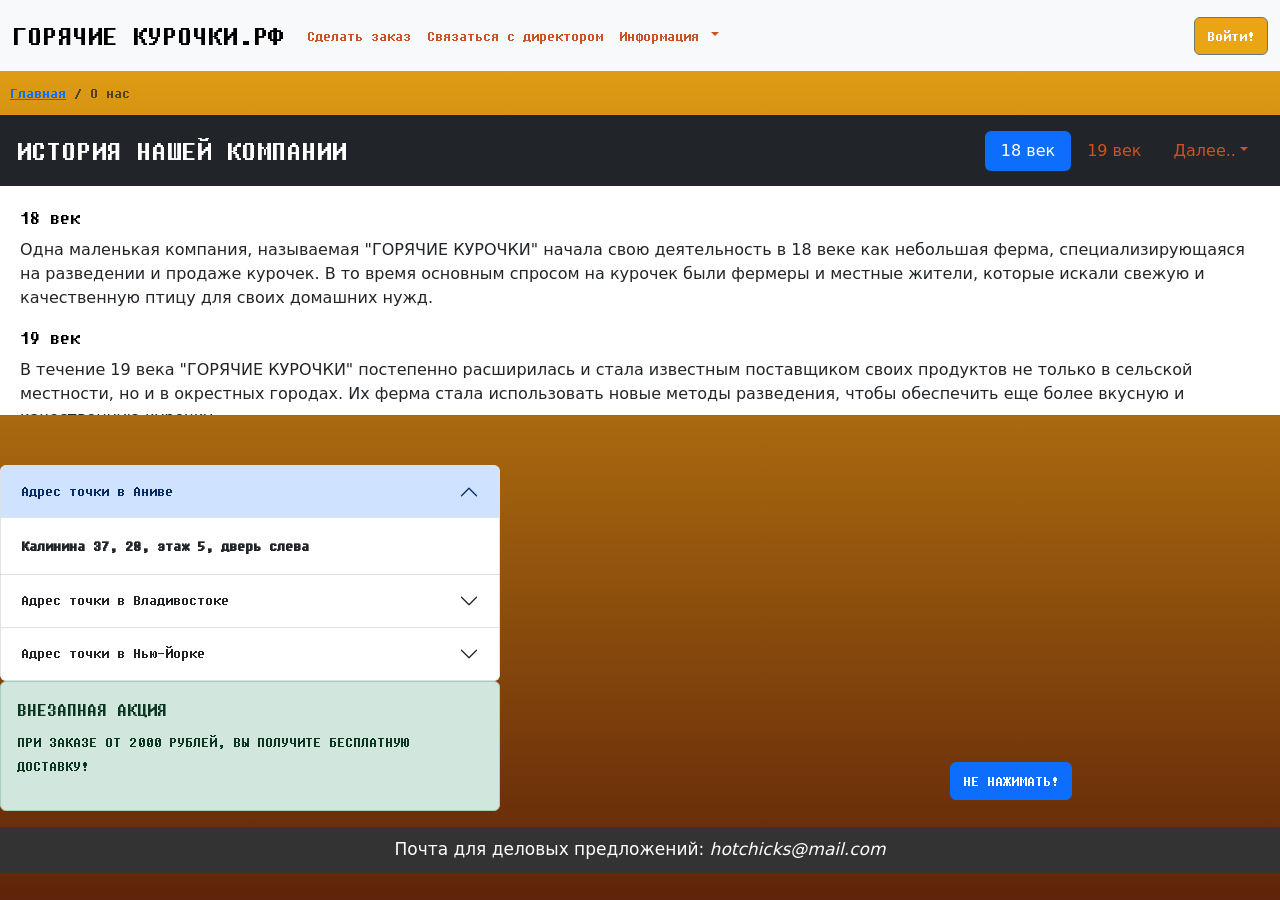
==== index2.html @ bf0c4769 "ggg" ====
<!DOCTYPE html>
<html>
<head>

  <!-- Метаданные -->
  <meta charSet="UTF-8">
  <meta name ="author" content= "Александр Кошевой"/>
  <meta name ="desctiption" content ="Купить курочку"/>
  <link rel="shortcut icon" href="img/favicons/favicon.png" />
  <link href="https://cdn.jsdelivr.net/npm/bootstrap@5.3.2/dist/css/bootstrap.min.css" rel="stylesheet" integrity="sha384-T3c6CoIi6uLrA9TneNEoa7RxnatzjcDSCmG1MXxSR1GAsXEV/Dwwykc2MPK8M2HN" crossorigin="anonymous">
  <script src="https://cdn.jsdelivr.net/npm/bootstrap@5.3.2/dist/js/bootstrap.bundle.min.js" integrity="sha384-C6RzsynM9kWDrMNeT87bh95OGNyZPhcTNXj1NW7RuBCsyN/o0jlpcV8Qyq46cDfL" crossorigin="anonymous"></script>
  <meta name="viewport" content="width=device-width, initial-scale=1">
  <link rel="stylesheet" type="text/css" href="css/main.css">
    <title>ВЕБ</title>

    
</head>
<body>
  <!--Оформление шапки сайта-->
 <header>
  <nav class="navbar navbar-expand-lg navbar-light bg-light">
    <div class="container-fluid bg-light">
        <a class="navbar-brand">ГОРЯЧИЕ КУРОЧКИ.РФ</a>
        
        <button class="navbar-toggler" type="button" data-bs-toggle="collapse" data-bs-target="#navbarSupportedContent" aria-controls="navbarSupportedContent" aria-expanded="false" aria-label="Переключатель навигации">
            <span class="navbar-toggler-icon"></span>
        </button>

        <div class="collapse navbar-collapse" id="navbarSupportedContent">
            <ul class="navbar-nav me-auto mb-2 mb-lg-0">

                <li class="nav-item">
                    <a class="nav-link" href="#">Сделать заказ</a>
                </li>
                <li class="nav-item">
                    <a class="nav-link" href="#">Связаться с директором</a>
                </li>

                <li class="nav-item dropdown">
                    <a class="nav-link dropdown-toggle" href="#" role="button" data-bs-toggle="dropdown" aria-expanded="false">
                    Информация
                    </a>
                    <ul class="dropdown-menu">
                    <li><a class="dropdown-item" href="#">Карта наших ресторанов</a></li>
                    <li><a class="dropdown-item" href="#">Документация по ГОСТУ</a></li>
                    <li><a class="dropdown-item" href="#">Оставить отзыв</a></li>
                    </ul>
                </li>
            </ul>


            <button type="button" class="btn btn-secondary" data-bs-toggle="modal" data-bs-target="#staticBackdrop2">
              Войти!
            </button>

          <div class="modal fade" id="staticBackdrop2" data-bs-backdrop="static" data-bs-keyboard="false" tabindex="-1" aria-labelledby="staticBackdropLabel" aria-hidden="true">
            <div class="modal-dialog">
              <div class="modal-content">

                <div class="modal-header">
                  <h1 class="modal-title fs-5" id="staticBackdropLabel">Аутенти</h1>
                  <button type="button" class="btn-close" data-bs-dismiss="modal"></button>
                </div>

                <div class="modal-body">
                  <div class="input-group mb-3">
                    <span class="input-group-text" id="basic-addon1">ТУТ</span>
                    <input type="text" class="form-control" placeholder="Введите логин" aria-describedby="basic-addon1">
                  </div>
                  <div class="input-group mb-3">
                    <span class="input-group-text" id="basic-addon2">А СЮДА</span>
                    <input type="text" class="form-control" placeholder="Введите пароль" aria-describedby="basic-addon2">
                  </div>
                </div>
                
                <div class="modal-footer">
                  <button type="button" class="btn btn-outline-light text-secondary">Войти</button>
                  <button type="button" class="btn btn-secondary">Зарегистрироваться</button>
                </div>

              </div>
            </div>
          </div>

        </div>
      </div>
    </div>
  </nav>

  <!-- Навигация -->
  <nav aria-label="breadcrumb">
    <ol class="breadcrumb">
      <li class="breadcrumb-item"><a href="index.html"> Главная </a></li>
      <li class="breadcrumb-item active" aria-current="page">О нас</li>
    </ol>
  </nav>
 </header>

<section class="blockinfo">
    <nav id="navbar-example2" class="navbar navbar-dark bg-dark px-3">
      <a class="navbar-brand" href="#">ИСТОРИЯ НАШЕЙ КОМПАНИИ</a>
      <ul class="nav nav-pills">
        <li class="nav-item">
          <a class="nav-link" href="#scrollspyHeading1">18 век</a>
        </li>
        <li class="nav-item">
          <a class="nav-link" href="#scrollspyHeading2">19 век</a>
        </li>
        <li class="nav-item dropdown">
          <a class="nav-link dropdown-toggle" data-bs-toggle="dropdown" href="#" role="button" aria-expanded="false">Далее..</a>
          <ul class="dropdown-menu">
            <li><a class="dropdown-item" href="#scrollspyHeading3">20 век</a></li>
            <li><a class="dropdown-item" href="#scrollspyHeading4">21 век</a></li>
          </ul>
        </li>
      </ul>
    </nav>
    <section class="blockinfotext">
      <div data-bs-spy="scroll" data-bs-target="#navbar-example2" data-bs-offset="0" class="scrollspy-example" tabindex="0">
        <h1 id="scrollspyHeading1">18 век</h1>
        <p>Одна маленькая компания, называемая "ГОРЯЧИЕ КУРОЧКИ" начала свою деятельность в 18 веке как небольшая ферма, специализирующаяся на разведении и продаже курочек. В то время основным спросом на курочек были фермеры и местные жители, которые искали свежую и качественную птицу для своих домашних нужд.</p>
        <h1 id="scrollspyHeading2">19 век</h1>
        <p>В течение 19 века "ГОРЯЧИЕ КУРОЧКИ" постепенно расширилась и стала известным поставщиком своих продуктов не только в сельской местности, но и в окрестных городах. Их ферма стала использовать новые методы разведения, чтобы обеспечить еще более вкусную и качественную курочку.</p>
        <h1 id="scrollspyHeading3">20 век</h1>
        <p>В начале 20 века "ГОРЯЧИЕ КУРОЧКИ" стала активно развиваться в связи с растущим спросом на свое качественное мясо. Они использовали современные методы птицеводства и инновационные технологии для увеличения производительности и улучшения качества своей продукции. Благодаря этому "ГОРЯЧИЕ КУРОЧКИ" стала востребованной и узнаваемой маркой в своей отрасли.</p>
        <h1 id="scrollspyHeading4">21 век</h1>
        <p>В последние десятилетия 20 века и далее в 21 веке "ГОРЯЧИЕ КУРОЧКИ" стала известной не только на рынке розничной торговли, но и на рынке крупных сетевых супермаркетов. Компания постоянно совершенствует свои методы производства, стремится предлагать экологически чистую и качественную продукцию, а также разрабатывает новые вкусы и варианты курочки для удовлетворения запросов разнообразных потребителей.

        "ГОРЯЧИЕ КУРОЧКИ" активно использует технологии в своей деятельности, включая автоматизацию процессов и анализ данных для увеличения эффективности и принятия обоснованных решений. Компания также стремится к устойчивому развитию и урегулированию экологических проблем, связанных с производством мяса.
            
        Таким образом, "ГОРЯЧИЕ КУРОЧКИ" - это история маленькой компании, которая с легкостью адаптировалась к изменяющимся требованиям рынка и расширилась до уровня узнаваемой и успешной компании. Они продолжают удивлять своих клиентов качественной продукцией и постоянным инновационным развитием.</p>
      </div>
    </section>  
  </section>

<section class="acord">
<div class="accordion" id="accordionExample">
    <div class="accordion-item">
      <h2 class="accordion-header" id="headingOne">
        <button class="accordion-button" type="button" data-bs-toggle="collapse" data-bs-target="#collapseOne" aria-expanded="true" aria-controls="collapseOne">
          Адрес точки в Аниве
        </button>
      </h2>
      <div id="collapseOne" class="accordion-collapse collapse show" aria-labelledby="headingOne" data-bs-parent="#accordionExample">
        <div class="accordion-body">
           <strong>Калинина 37, 28, этаж 5, дверь слева</strong>
        </div>
      </div>
    </div>
    <div class="accordion-item">
      <h2 class="accordion-header" id="headingTwo">
        <button class="accordion-button collapsed" type="button" data-bs-toggle="collapse" data-bs-target="#collapseTwo" aria-expanded="false" aria-controls="collapseTwo">
          Адрес точки в Владивостоке
        </button>
      </h2>
      <div id="collapseTwo" class="accordion-collapse collapse" aria-labelledby="headingTwo" data-bs-parent="#accordionExample">
        <div class="accordion-body">
          <strong>Гоголя 19, 3 этаж, комната 316</strong></div>
      </div>
    </div>
    <div class="accordion-item">
      <h2 class="accordion-header" id="headingThree">
        <button class="accordion-button collapsed" type="button" data-bs-toggle="collapse" data-bs-target="#collapseThree" aria-expanded="false" aria-controls="collapseThree">
          Адрес точки в Нью-Йорке
        </button>
      </h2>
      <div id="collapseThree" class="accordion-collapse collapse" aria-labelledby="headingThree" data-bs-parent="#accordionExample">
        <div class="accordion-body">
           <strong>Таймс-сквер, небосреб имени А.А.Сущенко, 1 этаж</strong>.
        </div>
      </div>
    </div>
  </div>
  <!-- алерт не знаю куда пихнуть -->
 <div class="alert alert-success" role="alert">
    <h5 class="alert-heading">ВНЕЗАПНАЯ АКЦИЯ</h5>
    <p>ПРИ ЗАКАЗЕ ОТ 2000 РУБЛЕЙ, ВЫ ПОЛУЧИТЕ БЕСПЛАТНУЮ ДОСТАВКУ!</p>
  </div>
  </section>

 <section class="modalbutt">
  <span class="d-inline-block" tabindex="0" data-toggle="tooltip">
    <button type="button" class="btn btn-primary" data-bs-toggle="modal" data-bs-target="#exampleModal">
      НЕ НАЖИМАТЬ!
    </button>
  </span>

  <!-- Модальное окно -->
  <div class="modal fade" id="exampleModal" tabindex="-1" aria-labelledby="exampleModalLabel" aria-hidden="true">
    <div class="modal-dialog modal-dialog-centered">
      <div class="modal-content">
        <div class="modal-header">
          <h1 class="modal-title" id="exampleModalLabel">Оборудование администратора</h1>
          <button type="button" class="btn-close" data-bs-dismiss="modal" aria-label="Подумать ещё"></button>
        </div>
        <div class="modal-body">
          Удалить этот сайт?
        </div>
        <div class="modal-footer">
          <button type="button" class="btn btn-secondary" data-bs-dismiss="modal">Подумать ещё</button>
          <button type="button" class="btn btn-secondary"><a href="index.html">УДАЛИТЬ</a></button>
        </div>
      </div>
    </div>
  </div>
</section>

 


  <!--Подвал c вымышленной почтой-->
 <footer>
  Почта для деловых предложений: <em>hotchicks@mail.com</em>
 </footer>
</body>
</html>
---- css/main.css ----
@font-face {
          font-family: "Fixedsys";
          src: url("../font/Fixedsys.ttf");
        }

      body {
        background: linear-gradient(#e9a514, #5f2409) fixed;
        background-size: cover;
      }

      header {

        font-family: Fixedsys;
        
      }

      h2,h3,h4 {
        margin: 0;
        font-size: 70px;
        font-family: Fixedsys;
        text-align: center;
        color: white;
      }

      h5 {
        font-size: 20px;
        text-align: left;
        color: white;
        font-family: Fixedsys;
      }

      h1 {
        font-size: 20px;
        font-family: Fixedsys;
        color: black;
      }
      


      main {
        text-align: center;
        color: #ffffff;
        font-size: 25px;    

      }

      footer {
        padding: 10px;
        background-color: #333;
        color: #fff;
        text-align: center;
        font-size: 17px;
        
      }
     
      .breadcrumb {
        margin: 10px;
        
      }
     
      .nav-link {
        color: rgb(205, 82, 33);
      }

      .btn-secondary {
        color: white;
        background-color:#e9a514;
      }

      .card{
        padding: 10px;
        margin: 60px;
        text-align: left;
        width: 1400px;

      }
      
      .sec1{
        display: flex;
        flex-direction: row;
        background-color: rgb(56, 74, 92);
      }
      
      .blockinfotext{
        height: 600px;
        background-color: white;
        overflow: auto;
        padding: 20px;
      
      }
      
      .sec3{
        padding: 15px;
        margin: 20px;
      }
      
      .blockinfo{
        width: 100%;
        height: 300px;
        display: flex;
        flex-direction: column;
      }
      
      .navbar-brand {
        font-family: Fixedsys;
        font-size: 30px;
      }

      .acord {
        font-family: Fixedsys;
        width: 500px;
        padding-top: 50px;
      }

      .modalbutt {
        font-family: Fixedsys;
        position: absolute;
        bottom: 100px;
        left: 950px;
      }
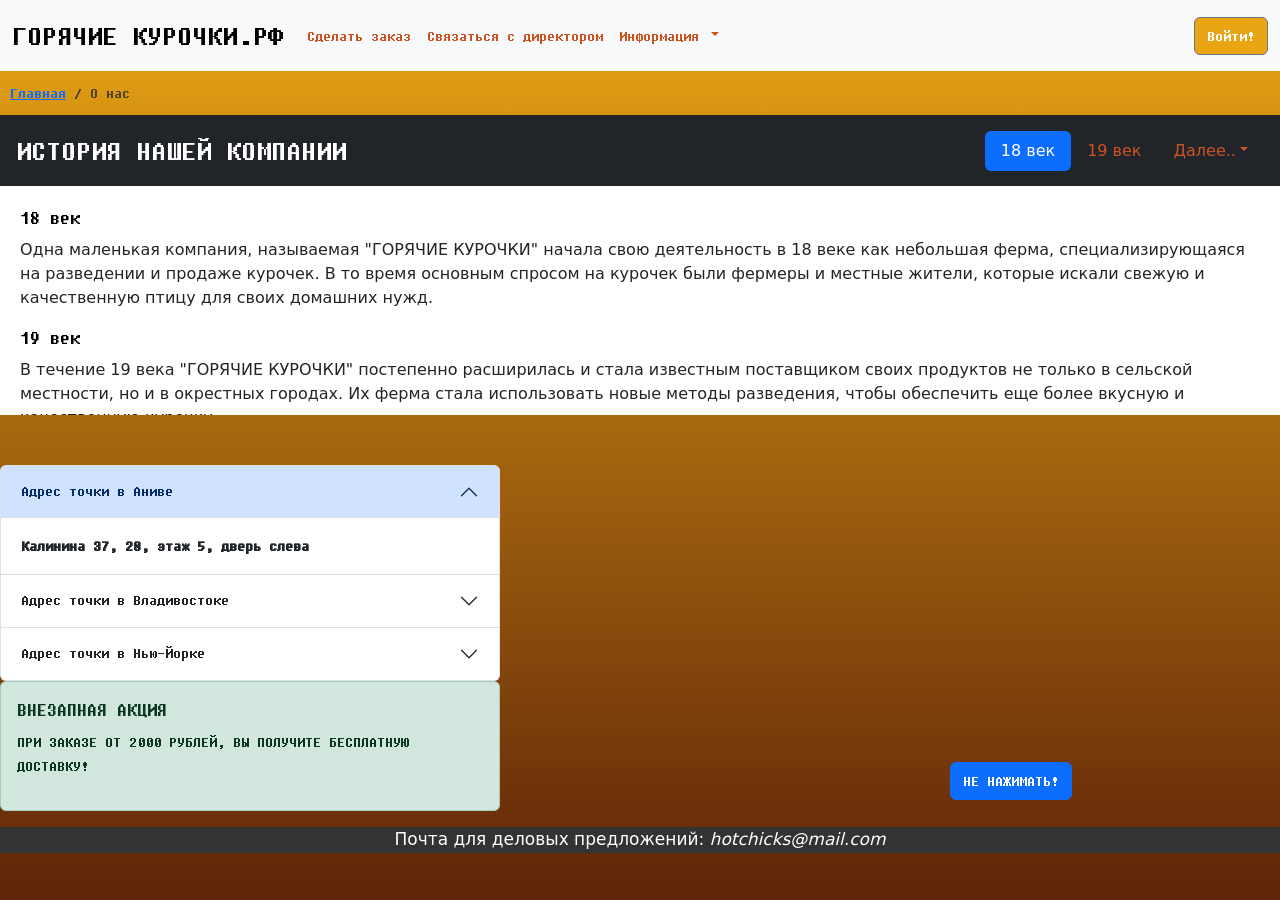
==== commit 46ffcbdf: "попытки адаптации" ====
--- a/index2.html
+++ b/index2.html
@@ -6,10 +6,10 @@
   <meta charSet="UTF-8">
   <meta name ="author" content= "Александр Кошевой"/>
   <meta name ="desctiption" content ="Купить курочку"/>
+  <meta name="viewport" content="width=device-width, initial-scale=1">
   <link rel="shortcut icon" href="img/favicons/favicon.png" />
   <link href="https://cdn.jsdelivr.net/npm/bootstrap@5.3.2/dist/css/bootstrap.min.css" rel="stylesheet" integrity="sha384-T3c6CoIi6uLrA9TneNEoa7RxnatzjcDSCmG1MXxSR1GAsXEV/Dwwykc2MPK8M2HN" crossorigin="anonymous">
   <script src="https://cdn.jsdelivr.net/npm/bootstrap@5.3.2/dist/js/bootstrap.bundle.min.js" integrity="sha384-C6RzsynM9kWDrMNeT87bh95OGNyZPhcTNXj1NW7RuBCsyN/o0jlpcV8Qyq46cDfL" crossorigin="anonymous"></script>
-  <meta name="viewport" content="width=device-width, initial-scale=1">
   <link rel="stylesheet" type="text/css" href="css/main.css">
     <title>ВЕБ</title>
 
@@ -17,7 +17,7 @@
 </head>
 <body>
   <!--Оформление шапки сайта-->
- <header>
+ <header class="sticky-top">
   <nav class="navbar navbar-expand-lg navbar-light bg-light">
     <div class="container-fluid bg-light">
         <a class="navbar-brand">ГОРЯЧИЕ КУРОЧКИ.РФ</a>
--- a/css/main.css
+++ b/css/main.css
@@ -7,11 +7,19 @@
       body {
         background: linear-gradient(#e9a514, #5f2409) fixed;
         background-size: cover;
+        width: 100%;
+        min-width: 960px;
+        max-width: 1600px;
+        margin: 0 auto;
       }
 
       header {
 
         font-family: Fixedsys;
+        width: 100%;
+        min-width: 960px;
+        max-width: 1920px;
+        margin: 0 auto;
         
       }
 
@@ -46,11 +54,15 @@
       }
 
       footer {
-        padding: 10px;
         background-color: #333;
         color: #fff;
         text-align: center;
         font-size: 17px;
+        width: 100%;
+        min-width: 960px;
+        max-width: 1920px;
+        margin: 0 auto;
+        flex: 0 0 auto;
         
       }
      
@@ -72,7 +84,8 @@
         padding: 10px;
         margin: 60px;
         text-align: left;
-        width: 1400px;
+        width: 100%;
+        overflow: auto;
 
       }
       
@@ -118,4 +131,23 @@
         position: absolute;
         bottom: 100px;
         left: 950px;
+      }
+
+      #carousel {
+        text-align: center;
+        margin-left: auto;
+        margin-right: auto;
+      }
+    
+      .card {
+        width: 75%;
+        min-width: 960px;
+        max-width: 1600px;
+        margin: 0 auto;
+      }
+
+      @media(min-width: 1100px){
+        .carousel-inner img{
+          width: 75%;
+        }
       }
